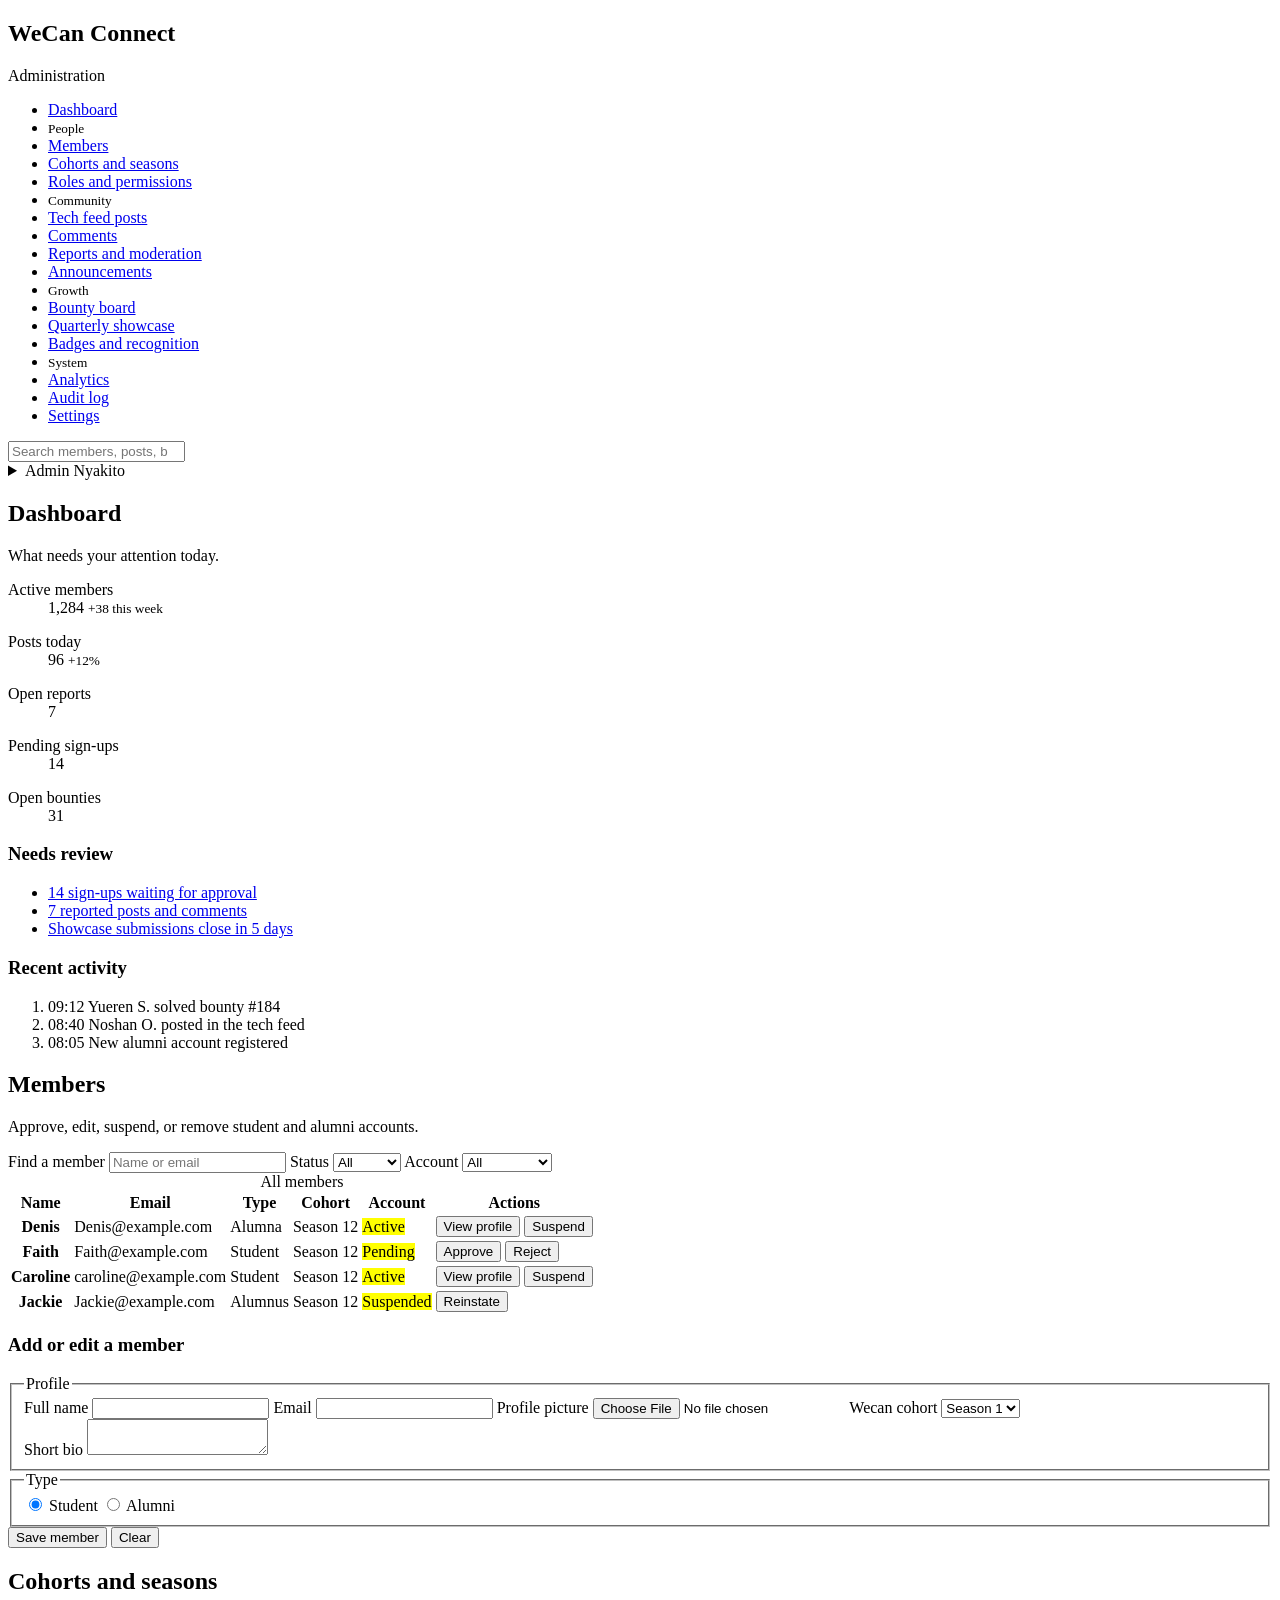
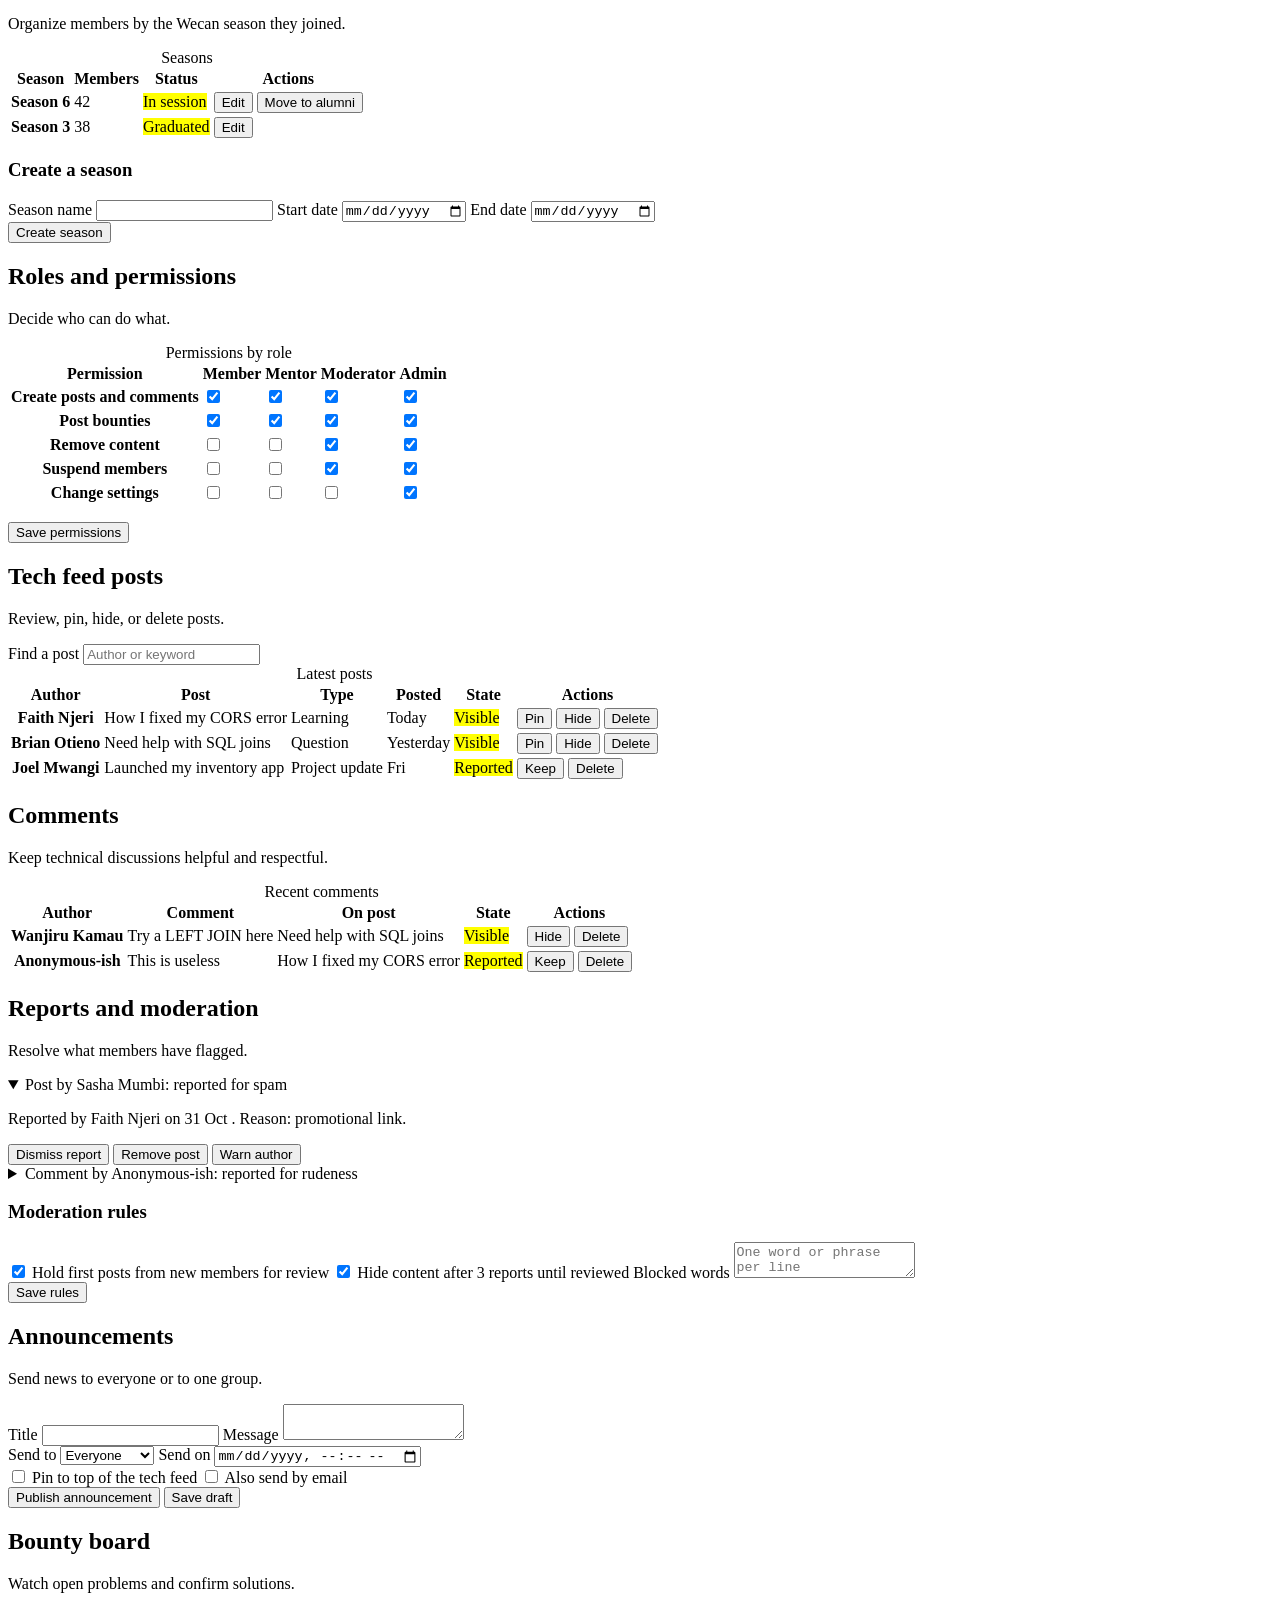
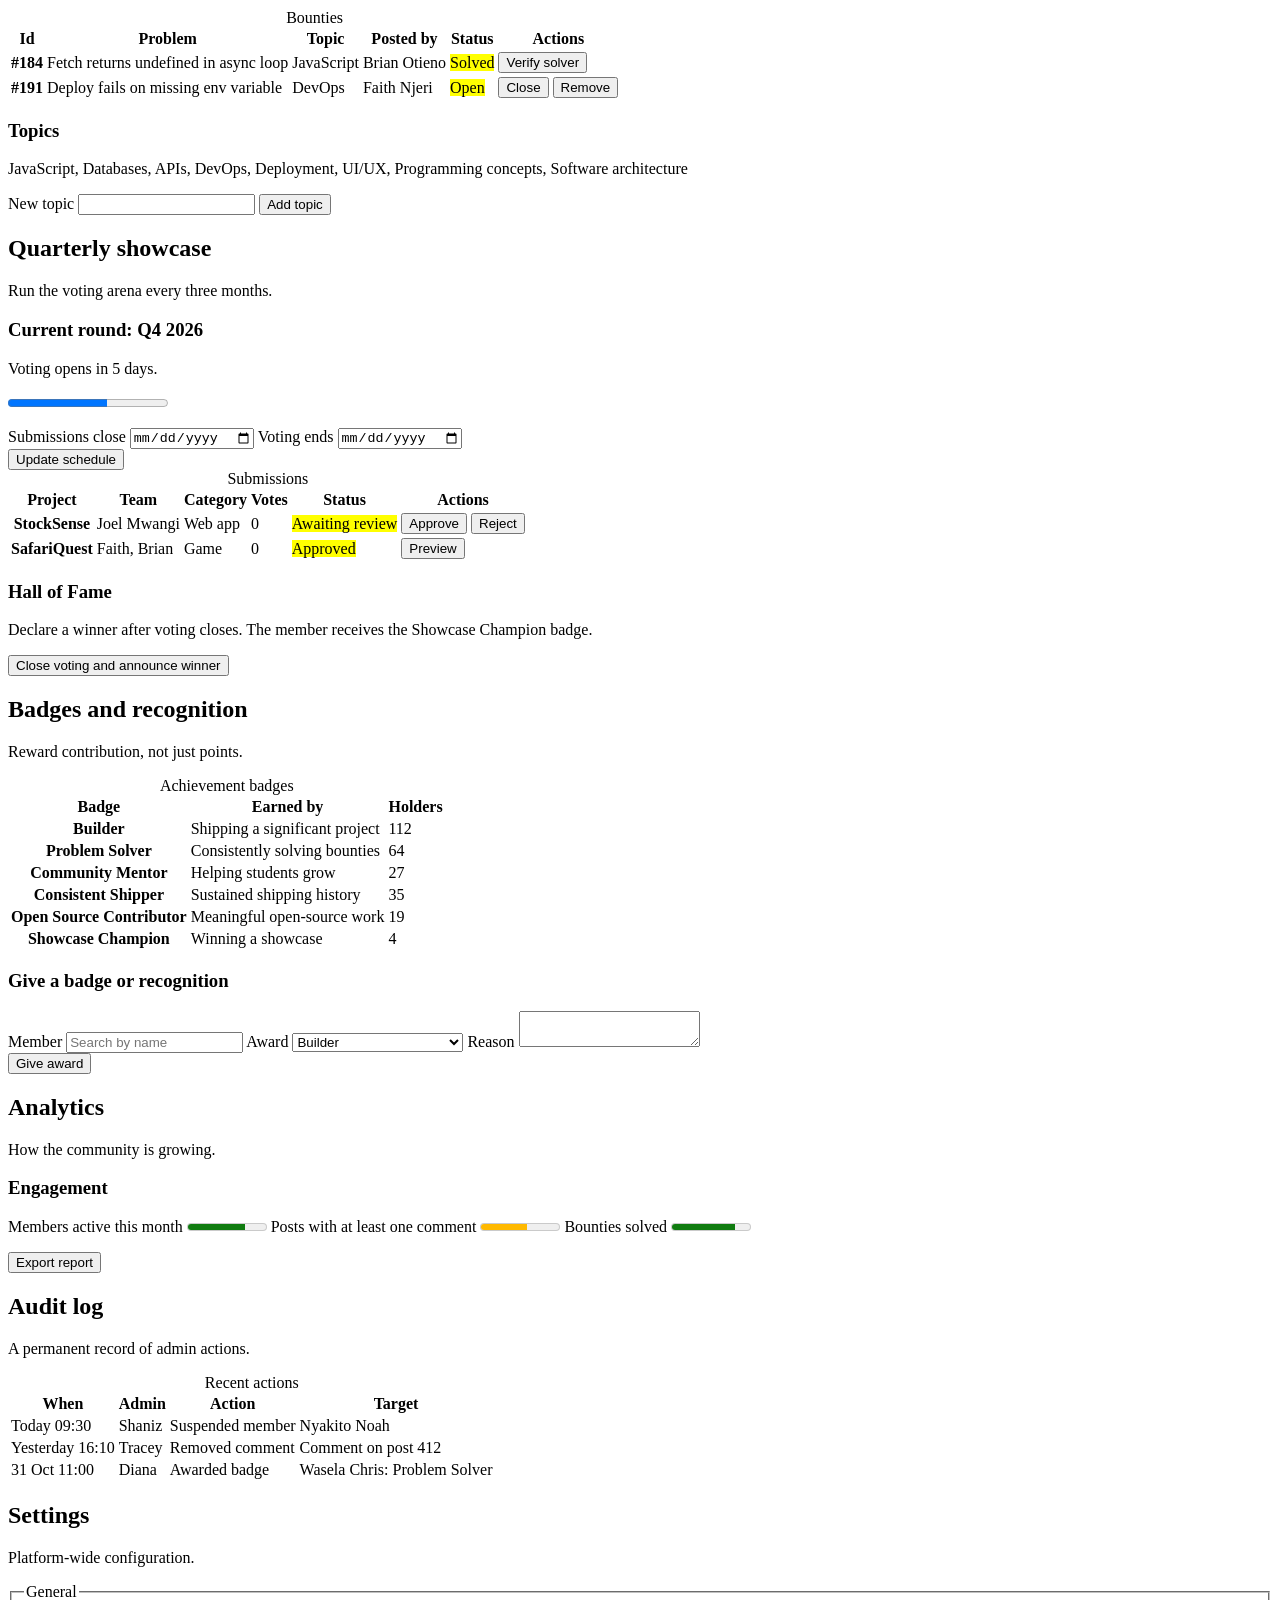
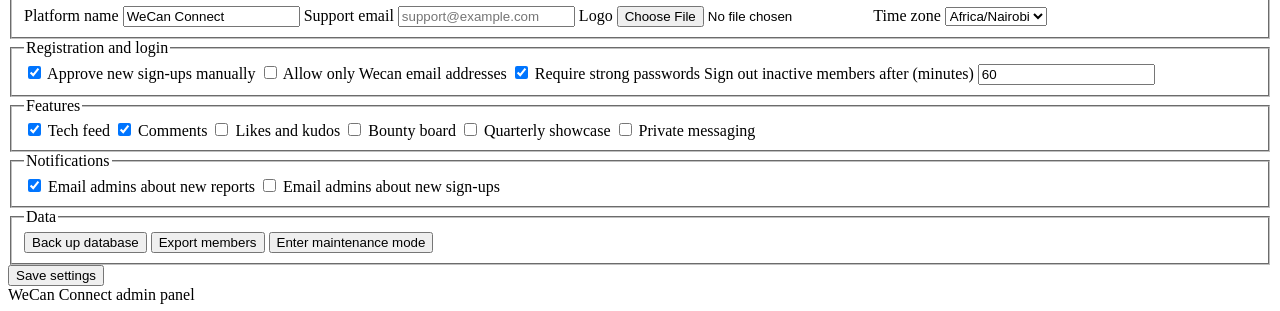
==== admin.html @ c7e714c2 "Add: Code for Admin dashboard in WeCan Connect Project" ====
<!DOCTYPE html>
<html lang="en">
    <head>
        <meta charset="utf-8">
        <meta name="viewport" content="width=device-width, initial-scale=1">
        <title>WeCan Connect – Admin Panel</title>
    </head>
    <body>
        <aside>
            <h1>WeCan Connect</h1>
            <p>Administration</p>
            <nav aria-label="Admin sections">
                <ul>
                    <li>
                        <a href="#dashboard">Dashboard</a>
                    </li>
                    <li>
                        <small>People</small>
                    </li>
                    <li>
                        <a href="#users">Members</a>
                    </li>
                    <li>
                        <a href="#cohorts">Cohorts and seasons</a>
                    </li>
                    <li>
                        <a href="#roles">Roles and permissions</a>
                    </li>
                    <li>
                        <small>Community</small>
                    </li>
                    <li>
                        <a href="#posts">Tech feed posts</a>
                    </li>
                    <li>
                        <a href="#comments">Comments</a>
                    </li>
                    <li>
                        <a href="#reports">Reports and moderation</a>
                    </li>
                    <li>
                        <a href="#announcements">Announcements</a>
                    </li>
                    <li>
                        <small>Growth</small>
                    </li>
                    <li>
                        <a href="#bounties">Bounty board</a>
                    </li>
                    <li>
                        <a href="#showcase">Quarterly showcase</a>
                    </li>
                    <li>
                        <a href="#recognition">Badges and recognition</a>
                    </li>
                    <li>
                        <small>System</small>
                    </li>
                    <li>
                        <a href="#analytics">Analytics</a>
                    </li>
                    <li>
                        <a href="#audit">Audit log</a>
                    </li>
                    <li>
                        <a href="#settings">Settings</a>
                    </li>
                </ul>
            </nav>
        </aside>
        <div class="workspace">
            <header>
                <form role="search" aria-label="Search the admin panel">
                    <label for="global-search" hidden="">Search</label>
                    <input id="global-search" type="search" placeholder="Search members, posts, bounties" data-filter="main">
                </form>
                <details>
                    <summary>Admin Nyakito</summary>
                    <menu style="margin:.5rem 0 0;padding:0;list-style:none">
                        <li>
                            <button type="button">My account</button>
                        </li>
                        <li>
                            <button type="button" class="danger">Log out</button>
                        </li>
                    </menu>
                </details>
            </header>
            <main>
                <!-- DASHBOARD -->
                <section id="dashboard" aria-labelledby="h-dashboard">
                    <header>
                        <h2 id="h-dashboard">Dashboard</h2>
                        <p>What needs your attention today.</p>
                    </header>
                    <div class="grid">
                        <article class="panel">
                            <dl class="stat">
                                <dt>Active members</dt>
                                <dd>
                                    1,284
                                    <small>+38 this week</small>
                                </dd>
                            </dl>
                        </article>
                        <article class="panel">
                            <dl class="stat">
                                <dt>Posts today</dt>
                                <dd>
                                    96
                                    <small>+12%</small>
                                </dd>
                            </dl>
                        </article>
                        <article class="panel">
                            <dl class="stat">
                                <dt>Open reports</dt>
                                <dd>7</dd>
                            </dl>
                        </article>
                        <article class="panel">
                            <dl class="stat">
                                <dt>Pending sign-ups</dt>
                                <dd>14</dd>
                            </dl>
                        </article>
                        <article class="panel">
                            <dl class="stat">
                                <dt>Open bounties</dt>
                                <dd>31</dd>
                            </dl>
                        </article>
                    </div>
                    <div class="split">
                        <article class="panel">
                            <h3>Needs review</h3>
                            <ul>
                                <li>
                                    <a href="#users">14 sign-ups waiting for approval</a>
                                </li>
                                <li>
                                    <a href="#reports">7 reported posts and comments</a>
                                </li>
                                <li>
                                    <a href="#showcase">Showcase submissions close in 5 days</a>
                                </li>
                            </ul>
                        </article>
                        <article class="panel">
                            <h3>Recent activity</h3>
                            <ol class="timeline">
                                <li>
                                    <time datetime="2026-11-02T09:12">09:12</time>
                                    Yueren S. solved bounty #184
                                </li>
                                <li>
                                    <time datetime="2026-11-02T08:40">08:40</time>
                                    Noshan O. posted in the tech feed
                                </li>
                                <li>
                                    <time datetime="2026-11-02T08:05">08:05</time>
                                    New alumni account registered
                                </li>
                            </ol>
                        </article>
                    </div>
                </section>
                <!-- MEMBERS -->
                <section id="users" aria-labelledby="h-users">
                    <header>
                        <h2 id="h-users">Members</h2>
                        <p>Approve, edit, suspend, or remove student and alumni accounts.</p>
                    </header>
                    <article class="panel">
                        <form class="stack" style="grid-template-columns:2fr 1fr 1fr;align-items:end" aria-label="Filter members">
                            <label>
                                Find a member
                                <input type="search" placeholder="Name or email" data-filter="#members-table">
                            </label>
                            <label>
                                Status
                                <select>
                                    <option>All</option>
                                    <option>Student</option>
                                    <option>Alumni</option>
                                </select>
                            </label>
                            <label>
                                Account
                                <select>
                                    <option>All</option>
                                    <option>Active</option>
                                    <option>Pending</option>
                                    <option>Suspended</option>
                                </select>
                            </label>
                        </form>
                    </article>
                    <article class="panel scroll">
                        <table id="members-table">
                            <caption>All members</caption>
                            <thead>
                                <tr>
                                    <th scope="col">Name</th>
                                    <th scope="col">Email</th>
                                    <th scope="col">Type</th>
                                    <th scope="col">Cohort</th>
                                    <th scope="col">Account</th>
                                    <th scope="col">Actions</th>
                                </tr>
                            </thead>
                            <tbody>
                                <tr>
                                    <th scope="row">Denis</th>
                                    <td>Denis@example.com</td>
                                    <td>Alumna</td>
                                    <td>Season 12</td>
                                    <td>
                                        <mark class="ok">Active</mark>
                                    </td>
                                    <td>
                                        <button>View profile</button>
                                        <button class="danger" data-act="Suspended">Suspend</button>
                                    </td>
                                </tr>
                                <tr>
                                    <th scope="row">Faith</th>
                                    <td>Faith@example.com</td>
                                    <td>Student</td>
                                    <td>Season 12</td>
                                    <td>
                                        <mark class="warn">Pending</mark>
                                    </td>
                                    <td>
                                        <button class="primary" data-act="Active">Approve</button>
                                        <button class="danger" data-act="Rejected">Reject</button>
                                    </td>
                                </tr>
                                <tr>
                                    <th scope="row">Caroline</th>
                                    <td>caroline@example.com</td>
                                    <td>Student</td>
                                    <td>Season 12</td>
                                    <td>
                                        <mark class="ok">Active</mark>
                                    </td>
                                    <td>
                                        <button>View profile</button>
                                        <button class="danger" data-act="Suspended">Suspend</button>
                                    </td>
                                </tr>
                                <tr>
                                    <th scope="row">Jackie</th>
                                    <td>Jackie@example.com</td>
                                    <td>Alumnus</td>
                                    <td>Season 12</td>
                                    <td>
                                        <mark class="bad">Suspended</mark>
                                    </td>
                                    <td>
                                        <button data-act="Active">Reinstate</button>
                                    </td>
                                </tr>
                            </tbody>
                        </table>
                    </article>
                    <article class="panel">
                        <h3>Add or edit a member</h3>
                        <form class="stack">
                            <fieldset>
                                <legend>Profile</legend>
                                <div class="split">
                                    <label>
                                        Full name
                                        <input required="">
                                    </label>
                                    <label>
                                        Email
                                        <input type="email" required="">
                                    </label>
                                    <label>
                                        Profile picture
                                        <input type="file" accept="image/*">
                                    </label>
                                    <label>
                                        Wecan cohort
                                        <select>
                                            <option>Season 1</option>
                                            <option>Season 2</option>
                                            <option>Season 3</option>
                                            <option>Season 6</option>
                                        </select>
                                    </label>
                                </div>
                                <label>
                                    Short bio
                                    <textarea maxlength="300"></textarea>
                                </label>
                            </fieldset>
                            <fieldset>
                                <legend>Type</legend>
                                <label class="check">
                                    <input type="radio" name="type" checked="">
                                    Student
                                </label>
                                <label class="check">
                                    <input type="radio" name="type">
                                    Alumni
                                </label>
                            </fieldset>
                            <div>
                                <button class="primary" type="submit">Save member</button>
                                <button type="reset">Clear</button>
                            </div>
                        </form>
                    </article>
                </section>
                <!-- COHORTS -->
                <section id="cohorts" aria-labelledby="h-cohorts">
                    <header>
                        <h2 id="h-cohorts">Cohorts and seasons</h2>
                        <p>Organize members by the Wecan season they joined.</p>
                    </header>
                    <article class="panel scroll">
                        <table>
                            <caption>Seasons</caption>
                            <thead>
                                <tr>
                                    <th scope="col">Season</th>
                                    <th scope="col">Members</th>
                                    <th scope="col">Status</th>
                                    <th scope="col">Actions</th>
                                </tr>
                            </thead>
                            <tbody>
                                <tr>
                                    <th scope="row">Season 6</th>
                                    <td>42</td>
                                    <td>
                                        <mark class="ok">In session</mark>
                                    </td>
                                    <td>
                                        <button>Edit</button>
                                        <button>Move to alumni</button>
                                    </td>
                                </tr>
                                <tr>
                                    <th scope="row">Season 3</th>
                                    <td>38</td>
                                    <td>
                                        <mark>Graduated</mark>
                                    </td>
                                    <td>
                                        <button>Edit</button>
                                    </td>
                                </tr>
                            </tbody>
                        </table>
                    </article>
                    <article class="panel">
                        <h3>Create a season</h3>
                        <form class="stack">
                            <div class="split">
                                <label>
                                    Season name
                                    <input>
                                </label>
                                <label>
                                    Start date
                                    <input type="date">
                                </label>
                                <label>
                                    End date
                                    <input type="date">
                                </label>
                            </div>
                            <div>
                                <button class="primary">Create season</button>
                            </div>
                        </form>
                    </article>
                </section>
                <!-- ROLES -->
                <section id="roles" aria-labelledby="h-roles">
                    <header>
                        <h2 id="h-roles">Roles and permissions</h2>
                        <p>Decide who can do what.</p>
                    </header>
                    <article class="panel scroll">
                        <table>
                            <caption>Permissions by role</caption>
                            <thead>
                                <tr>
                                    <th scope="col">Permission</th>
                                    <th scope="col">Member</th>
                                    <th scope="col">Mentor</th>
                                    <th scope="col">Moderator</th>
                                    <th scope="col">Admin</th>
                                </tr>
                            </thead>
                            <tbody>
                                <tr>
                                    <th scope="row">Create posts and comments</th>
                                    <td>
                                        <input type="checkbox" checked="" aria-label="Member can post">
                                    </td>
                                    <td>
                                        <input type="checkbox" checked="" aria-label="Mentor can post">
                                    </td>
                                    <td>
                                        <input type="checkbox" checked="" aria-label="Moderator can post">
                                    </td>
                                    <td>
                                        <input type="checkbox" checked="" aria-label="Admin can post">
                                    </td>
                                </tr>
                                <tr>
                                    <th scope="row">Post bounties</th>
                                    <td>
                                        <input type="checkbox" checked="" aria-label="Member can post bounties">
                                    </td>
                                    <td>
                                        <input type="checkbox" checked="" aria-label="Mentor can post bounties">
                                    </td>
                                    <td>
                                        <input type="checkbox" checked="" aria-label="Moderator can post bounties">
                                    </td>
                                    <td>
                                        <input type="checkbox" checked="" aria-label="Admin can post bounties">
                                    </td>
                                </tr>
                                <tr>
                                    <th scope="row">Remove content</th>
                                    <td>
                                        <input type="checkbox" aria-label="Member can remove content">
                                    </td>
                                    <td>
                                        <input type="checkbox" aria-label="Mentor can remove content">
                                    </td>
                                    <td>
                                        <input type="checkbox" aria-label="Moderator can remove content" checked="">
                                    </td>
                                    <td>
                                        <input type="checkbox" aria-label="Admin can remove content" checked="">
                                    </td>
                                </tr>
                                <tr>
                                    <th scope="row">Suspend members</th>
                                    <td>
                                        <input type="checkbox" aria-label="Member can suspend">
                                    </td>
                                    <td>
                                        <input type="checkbox" aria-label="Mentor can suspend">
                                    </td>
                                    <td>
                                        <input type="checkbox" aria-label="Moderator can suspend" checked="">
                                    </td>
                                    <td>
                                        <input type="checkbox" aria-label="Admin can suspend" checked="">
                                    </td>
                                </tr>
                                <tr>
                                    <th scope="row">Change settings</th>
                                    <td>
                                        <input type="checkbox" aria-label="Member can change settings">
                                    </td>
                                    <td>
                                        <input type="checkbox" aria-label="Mentor can change settings">
                                    </td>
                                    <td>
                                        <input type="checkbox" aria-label="Moderator can change settings">
                                    </td>
                                    <td>
                                        <input type="checkbox" aria-label="Admin can change settings" checked="">
                                    </td>
                                </tr>
                            </tbody>
                        </table>
                        <p>
                            <button class="primary">Save permissions</button>
                        </p>
                    </article>
                </section>
                <!-- POSTS -->
                <section id="posts" aria-labelledby="h-posts">
                    <header>
                        <h2 id="h-posts">Tech feed posts</h2>
                        <p>Review, pin, hide, or delete posts.</p>
                    </header>
                    <article class="panel">
                        <label>
                            Find a post
                            <input type="search" placeholder="Author or keyword" data-filter="#posts-table">
                        </label>
                    </article>
                    <article class="panel scroll">
                        <table id="posts-table">
                            <caption>Latest posts</caption>
                            <thead>
                                <tr>
                                    <th scope="col">Author</th>
                                    <th scope="col">Post</th>
                                    <th scope="col">Type</th>
                                    <th scope="col">Posted</th>
                                    <th scope="col">State</th>
                                    <th scope="col">Actions</th>
                                </tr>
                            </thead>
                            <tbody>
                                <tr>
                                    <th scope="row">Faith Njeri</th>
                                    <td>How I fixed my CORS error</td>
                                    <td>Learning</td>
                                    <td>
                                        <time datetime="2026-11-02">Today</time>
                                    </td>
                                    <td>
                                        <mark class="ok">Visible</mark>
                                    </td>
                                    <td>
                                        <button data-act="Pinned">Pin</button>
                                        <button data-act="Hidden">Hide</button>
                                        <button class="danger" data-act="Deleted">Delete</button>
                                    </td>
                                </tr>
                                <tr>
                                    <th scope="row">Brian Otieno</th>
                                    <td>Need help with SQL joins</td>
                                    <td>Question</td>
                                    <td>
                                        <time datetime="2026-11-01">Yesterday</time>
                                    </td>
                                    <td>
                                        <mark class="ok">Visible</mark>
                                    </td>
                                    <td>
                                        <button data-act="Pinned">Pin</button>
                                        <button data-act="Hidden">Hide</button>
                                        <button class="danger" data-act="Deleted">Delete</button>
                                    </td>
                                </tr>
                                <tr>
                                    <th scope="row">Joel Mwangi</th>
                                    <td>Launched my inventory app</td>
                                    <td>Project update</td>
                                    <td>
                                        <time datetime="2026-10-30">Fri</time>
                                    </td>
                                    <td>
                                        <mark class="warn">Reported</mark>
                                    </td>
                                    <td>
                                        <button data-act="Visible">Keep</button>
                                        <button class="danger" data-act="Deleted">Delete</button>
                                    </td>
                                </tr>
                            </tbody>
                        </table>
                    </article>
                </section>
                <!-- COMMENTS -->
                <section id="comments" aria-labelledby="h-comments">
                    <header>
                        <h2 id="h-comments">Comments</h2>
                        <p>Keep technical discussions helpful and respectful.</p>
                    </header>
                    <article class="panel scroll">
                        <table>
                            <caption>Recent comments</caption>
                            <thead>
                                <tr>
                                    <th scope="col">Author</th>
                                    <th scope="col">Comment</th>
                                    <th scope="col">On post</th>
                                    <th scope="col">State</th>
                                    <th scope="col">Actions</th>
                                </tr>
                            </thead>
                            <tbody>
                                <tr>
                                    <th scope="row">Wanjiru Kamau</th>
                                    <td>Try a LEFT JOIN here</td>
                                    <td>Need help with SQL joins</td>
                                    <td>
                                        <mark class="ok">Visible</mark>
                                    </td>
                                    <td>
                                        <button data-act="Hidden">Hide</button>
                                        <button class="danger" data-act="Deleted">Delete</button>
                                    </td>
                                </tr>
                                <tr>
                                    <th scope="row">Anonymous-ish</th>
                                    <td>This is useless</td>
                                    <td>How I fixed my CORS error</td>
                                    <td>
                                        <mark class="warn">Reported</mark>
                                    </td>
                                    <td>
                                        <button data-act="Visible">Keep</button>
                                        <button class="danger" data-act="Deleted">Delete</button>
                                    </td>
                                </tr>
                            </tbody>
                        </table>
                    </article>
                </section>
                <!-- REPORTS -->
                <section id="reports" aria-labelledby="h-reports">
                    <header>
                        <h2 id="h-reports">Reports and moderation</h2>
                        <p>Resolve what members have flagged.</p>
                    </header>
                    <article class="panel">
                        <details open="">
                            <summary>Post by Sasha Mumbi: reported for spam</summary>
                            <p>
                                Reported by Faith Njeri on
                                <time datetime="2026-10-31">31 Oct</time>
                                . Reason: promotional link.
                            </p>
                            <button data-act="Dismissed">Dismiss report</button>
                            <button class="danger">Remove post</button>
                            <button class="danger">Warn author</button>
                        </details>
                        <details>
                            <summary>Comment by Anonymous-ish: reported for rudeness</summary>
                            <p>
                                Reported by Wanjiru Kamau on
                                <time datetime="2026-11-01">1 Nov</time>
                                .
                            </p>
                            <button>Dismiss report</button>
                            <button class="danger">Remove comment</button>
                            <button class="danger">Suspend author</button>
                        </details>
                    </article>
                    <article class="panel">
                        <h3>Moderation rules</h3>
                        <form class="stack">
                            <label class="check">
                                <input type="checkbox" checked="">
                                Hold first posts from new members for review
                            </label>
                            <label class="check">
                                <input type="checkbox" checked="">
                                Hide content after 3 reports until reviewed
                            </label>
                            <label>
                                Blocked words
                                <textarea placeholder="One word or phrase per line"></textarea>
                            </label>
                            <div>
                                <button class="primary">Save rules</button>
                            </div>
                        </form>
                    </article>
                </section>
                <!-- ANNOUNCEMENTS -->
                <section id="announcements" aria-labelledby="h-ann">
                    <header>
                        <h2 id="h-ann">Announcements</h2>
                        <p>Send news to everyone or to one group.</p>
                    </header>
                    <article class="panel">
                        <form class="stack">
                            <label>
                                Title
                                <input required="">
                            </label>
                            <label>
                                Message
                                <textarea required=""></textarea>
                            </label>
                            <div class="split">
                                <label>
                                    Send to
                                    <select>
                                        <option>Everyone</option>
                                        <option>Students</option>
                                        <option>Alumni</option>
                                        <option>One season</option>
                                    </select>
                                </label>
                                <label>
                                    Send on
                                    <input type="datetime-local">
                                </label>
                            </div>
                            <label class="check">
                                <input type="checkbox">
                                Pin to top of the tech feed
                            </label>
                            <label class="check">
                                <input type="checkbox">
                                Also send by email
                            </label>
                            <div>
                                <button class="primary">Publish announcement</button>
                                <button type="button">Save draft</button>
                            </div>
                        </form>
                    </article>
                </section>
                <!-- BOUNTIES -->
                <section id="bounties" aria-labelledby="h-bounties">
                    <header>
                        <h2 id="h-bounties">Bounty board</h2>
                        <p>Watch open problems and confirm solutions.</p>
                    </header>
                    <article class="panel scroll">
                        <table>
                            <caption>Bounties</caption>
                            <thead>
                                <tr>
                                    <th scope="col">Id</th>
                                    <th scope="col">Problem</th>
                                    <th scope="col">Topic</th>
                                    <th scope="col">Posted by</th>
                                    <th scope="col">Status</th>
                                    <th scope="col">Actions</th>
                                </tr>
                            </thead>
                            <tbody>
                                <tr>
                                    <th scope="row">#184</th>
                                    <td>Fetch returns undefined in async loop</td>
                                    <td>JavaScript</td>
                                    <td>Brian Otieno</td>
                                    <td>
                                        <mark class="ok">Solved</mark>
                                    </td>
                                    <td>
                                        <button>Verify solver</button>
                                    </td>
                                </tr>
                                <tr>
                                    <th scope="row">#191</th>
                                    <td>Deploy fails on missing env variable</td>
                                    <td>DevOps</td>
                                    <td>Faith Njeri</td>
                                    <td>
                                        <mark class="warn">Open</mark>
                                    </td>
                                    <td>
                                        <button data-act="Closed">Close</button>
                                        <button class="danger" data-act="Deleted">Remove</button>
                                    </td>
                                </tr>
                            </tbody>
                        </table>
                    </article>
                    <article class="panel">
                        <h3>Topics</h3>
                        <p>JavaScript, Databases, APIs, DevOps, Deployment, UI/UX, Programming concepts, Software architecture</p>
                        <form class="stack" style="grid-template-columns:1fr auto;align-items:end">
                            <label>
                                New topic
                                <input>
                            </label>
                            <button class="primary">Add topic</button>
                        </form>
                    </article>
                </section>
                <!-- SHOWCASE -->
                <section id="showcase" aria-labelledby="h-showcase">
                    <header>
                        <h2 id="h-showcase">Quarterly showcase</h2>
                        <p>Run the voting arena every three months.</p>
                    </header>
                    <article class="panel">
                        <h3>Current round: Q4 2026</h3>
                        <p>Voting opens in 5 days.</p>
                        <progress max="100" value="62" aria-label="Submission window used">62%</progress>
                        <form class="stack" style="margin-top:1rem">
                            <div class="split">
                                <label>
                                    Submissions close
                                    <input type="date">
                                </label>
                                <label>
                                    Voting ends
                                    <input type="date">
                                </label>
                            </div>
                            <div>
                                <button class="primary">Update schedule</button>
                            </div>
                        </form>
                    </article>
                    <article class="panel scroll">
                        <table>
                            <caption>Submissions</caption>
                            <thead>
                                <tr>
                                    <th scope="col">Project</th>
                                    <th scope="col">Team</th>
                                    <th scope="col">Category</th>
                                    <th scope="col">Votes</th>
                                    <th scope="col">Status</th>
                                    <th scope="col">Actions</th>
                                </tr>
                            </thead>
                            <tbody>
                                <tr>
                                    <th scope="row">StockSense</th>
                                    <td>Joel Mwangi</td>
                                    <td>Web app</td>
                                    <td>0</td>
                                    <td>
                                        <mark class="warn">Awaiting review</mark>
                                    </td>
                                    <td>
                                        <button class="primary" data-act="Approved">Approve</button>
                                        <button data-act="Rejected">Reject</button>
                                    </td>
                                </tr>
                                <tr>
                                    <th scope="row">SafariQuest</th>
                                    <td>Faith, Brian</td>
                                    <td>Game</td>
                                    <td>0</td>
                                    <td>
                                        <mark class="ok">Approved</mark>
                                    </td>
                                    <td>
                                        <button>Preview</button>
                                    </td>
                                </tr>
                            </tbody>
                        </table>
                    </article>
                    <article class="panel">
                        <h3>Hall of Fame</h3>
                        <p>Declare a winner after voting closes. The member receives the Showcase Champion badge.</p>
                        <button class="primary">Close voting and announce winner</button>
                    </article>
                </section>
                <!-- RECOGNITION -->
                <section id="recognition" aria-labelledby="h-rec">
                    <header>
                        <h2 id="h-rec">Badges and recognition</h2>
                        <p>Reward contribution, not just points.</p>
                    </header>
                    <div class="split">
                        <article class="panel scroll">
                            <table>
                                <caption>Achievement badges</caption>
                                <thead>
                                    <tr>
                                        <th scope="col">Badge</th>
                                        <th scope="col">Earned by</th>
                                        <th scope="col">Holders</th>
                                    </tr>
                                </thead>
                                <tbody>
                                    <tr>
                                        <th scope="row">Builder</th>
                                        <td>Shipping a significant project</td>
                                        <td>112</td>
                                    </tr>
                                    <tr>
                                        <th scope="row">Problem Solver</th>
                                        <td>Consistently solving bounties</td>
                                        <td>64</td>
                                    </tr>
                                    <tr>
                                        <th scope="row">Community Mentor</th>
                                        <td>Helping students grow</td>
                                        <td>27</td>
                                    </tr>
                                    <tr>
                                        <th scope="row">Consistent Shipper</th>
                                        <td>Sustained shipping history</td>
                                        <td>35</td>
                                    </tr>
                                    <tr>
                                        <th scope="row">Open Source Contributor</th>
                                        <td>Meaningful open-source work</td>
                                        <td>19</td>
                                    </tr>
                                    <tr>
                                        <th scope="row">Showcase Champion</th>
                                        <td>Winning a showcase</td>
                                        <td>4</td>
                                    </tr>
                                </tbody>
                            </table>
                        </article>
                        <article class="panel">
                            <h3>Give a badge or recognition</h3>
                            <form class="stack">
                                <label>
                                    Member
                                    <input placeholder="Search by name">
                                </label>
                                <label>
                                    Award
                                    <select>
                                        <option>Builder</option>
                                        <option>Problem Solver</option>
                                        <option>Community Mentor</option>
                                        <option>Consistent Shipper</option>
                                        <option>Open Source Contributor</option>
                                        <option>Showcase Champion</option>
                                        <option>Community Helper</option>
                                        <option>Innovator</option>
                                        <option>Rising Builder</option>
                                        <option>Hall of Fame</option>
                                    </select>
                                </label>
                                <label>
                                    Reason
                                    <textarea></textarea>
                                </label>
                                <div>
                                    <button class="primary">Give award</button>
                                </div>
                            </form>
                        </article>
                    </div>
                </section>
                <!-- ANALYTICS -->
                <section id="analytics" aria-labelledby="h-analytics">
                    <header>
                        <h2 id="h-analytics">Analytics</h2>
                        <p>How the community is growing.</p>
                    </header>
                    <div class="split">
                        <article class="panel">
                            <h3>Engagement</h3>
                            <label>
                                Members active this month
                                <meter min="0" max="100" value="74" low="40" high="70" optimum="90">74%</meter>
                            </label>
                            <label>
                                Posts with at least one comment
                                <meter min="0" max="100" value="58" low="40" high="70" optimum="90">58%</meter>
                            </label>
                            <label>
                                Bounties solved
                                <meter min="0" max="100" value="81" low="40" high="70" optimum="90">81%</meter>
                            </label>
                        </article>
                    </div>
                    <p>
                        <button>Export report</button>
                    </p>
                </section>
                <!-- AUDIT -->
                <section id="audit" aria-labelledby="h-audit">
                    <header>
                        <h2 id="h-audit">Audit log</h2>
                        <p>A permanent record of admin actions.</p>
                    </header>
                    <article class="panel scroll">
                        <table>
                            <caption>Recent actions</caption>
                            <thead>
                                <tr>
                                    <th scope="col">When</th>
                                    <th scope="col">Admin</th>
                                    <th scope="col">Action</th>
                                    <th scope="col">Target</th>
                                </tr>
                            </thead>
                            <tbody>
                                <tr>
                                    <td>
                                        <time datetime="2026-11-02T09:30">Today 09:30</time>
                                    </td>
                                    <td>Shaniz</td>
                                    <td>Suspended member</td>
                                    <td>Nyakito Noah</td>
                                </tr>
                                <tr>
                                    <td>
                                        <time datetime="2026-11-01T16:10">Yesterday 16:10</time>
                                    </td>
                                    <td>Tracey</td>
                                    <td>Removed comment</td>
                                    <td>Comment on post 412</td>
                                </tr>
                                <tr>
                                    <td>
                                        <time datetime="2026-10-31T11:00">31 Oct 11:00</time>
                                    </td>
                                    <td>Diana</td>
                                    <td>Awarded badge</td>
                                    <td>Wasela Chris: Problem Solver</td>
                                </tr>
                            </tbody>
                        </table>
                    </article>
                </section>
                <!-- SETTINGS -->
                <section id="settings" aria-labelledby="h-settings">
                    <header>
                        <h2 id="h-settings">Settings</h2>
                        <p>Platform-wide configuration.</p>
                    </header>
                    <form class="stack">
                        <fieldset>
                            <legend>General</legend>
                            <div class="split">
                                <label>
                                    Platform name
                                    <input value="WeCan Connect">
                                </label>
                                <label>
                                    Support email
                                    <input type="email" placeholder="support@example.com">
                                </label>
                                <label>
                                    Logo
                                    <input type="file" accept="image/*">
                                </label>
                                <label>
                                    Time zone
                                    <select>
                                        <option>Africa/Nairobi</option>
                                        <option>UTC</option>
                                    </select>
                                </label>
                            </div>
                        </fieldset>
                        <fieldset>
                            <legend>Registration and login</legend>
                            <label class="check">
                                <input type="checkbox" checked="">
                                Approve new sign-ups manually
                            </label>
                            <label class="check">
                                <input type="checkbox">
                                Allow only Wecan email addresses
                            </label>
                            <label class="check">
                                <input type="checkbox" checked="">
                                Require strong passwords
                            </label>
                            <label>
                                Sign out inactive members after (minutes)
                                <input type="number" value="60" min="5">
                            </label>
                        </fieldset>
                        <fieldset>
                            <legend>Features</legend>
                            <label class="check">
                                <input type="checkbox" checked="">
                                Tech feed
                            </label>
                            <label class="check">
                                <input type="checkbox" checked="">
                                Comments
                            </label>
                            <label class="check">
                                <input type="checkbox">
                                Likes and kudos
                            </label>
                            <label class="check">
                                <input type="checkbox">
                                Bounty board
                            </label>
                            <label class="check">
                                <input type="checkbox">
                                Quarterly showcase
                            </label>
                            <label class="check">
                                <input type="checkbox">
                                Private messaging
                            </label>
                        </fieldset>
                        <fieldset>
                            <legend>Notifications</legend>
                            <label class="check">
                                <input type="checkbox" checked="">
                                Email admins about new reports
                            </label>
                            <label class="check">
                                <input type="checkbox">
                                Email admins about new sign-ups
                            </label>
                        </fieldset>
                        <fieldset>
                            <legend>Data</legend>
                            <button type="button">Back up database</button>
                            <button type="button">Export members</button>
                            <button type="button" class="danger">Enter maintenance mode</button>
                        </fieldset>
                        <div>
                            <button class="primary" type="submit">Save settings</button>
                        </div>
                    </form>
                </section>
            </main>
        </div>
        <footer>WeCan Connect admin panel</footer>
    </body>
</html>
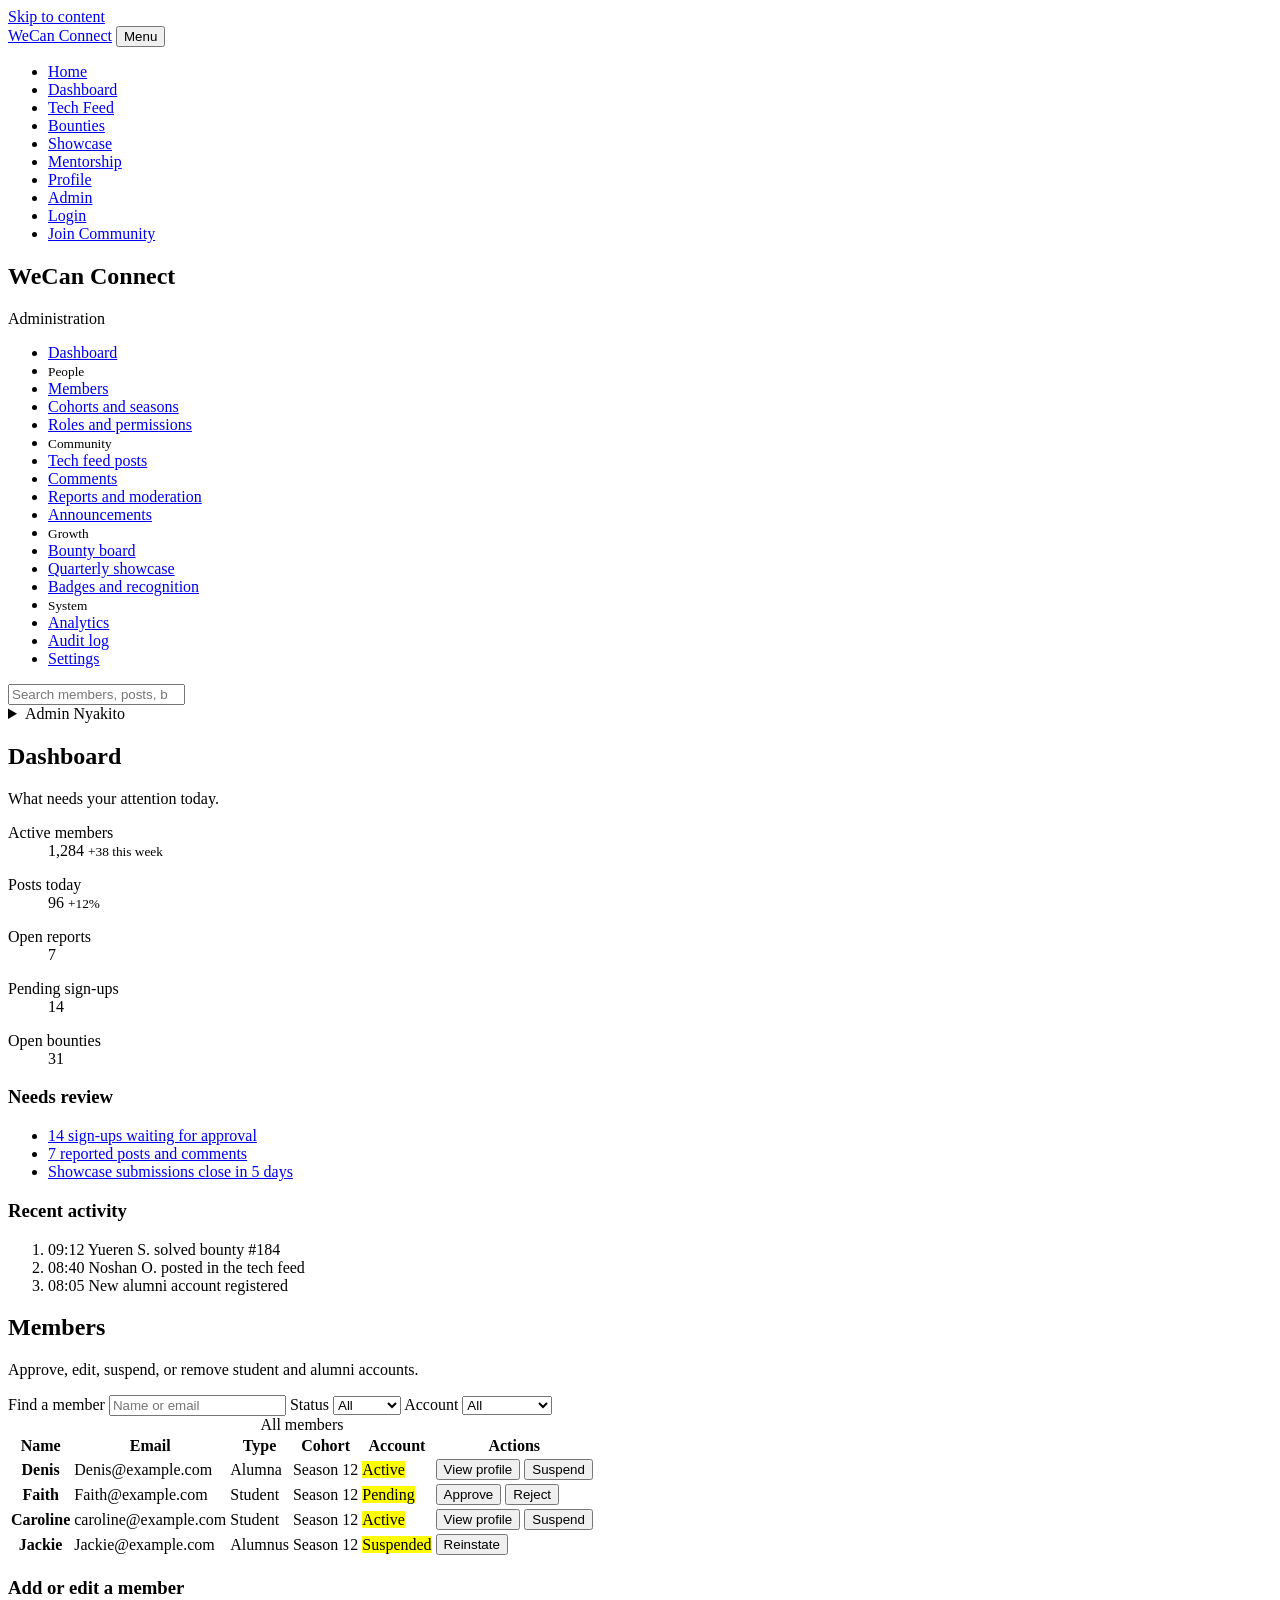
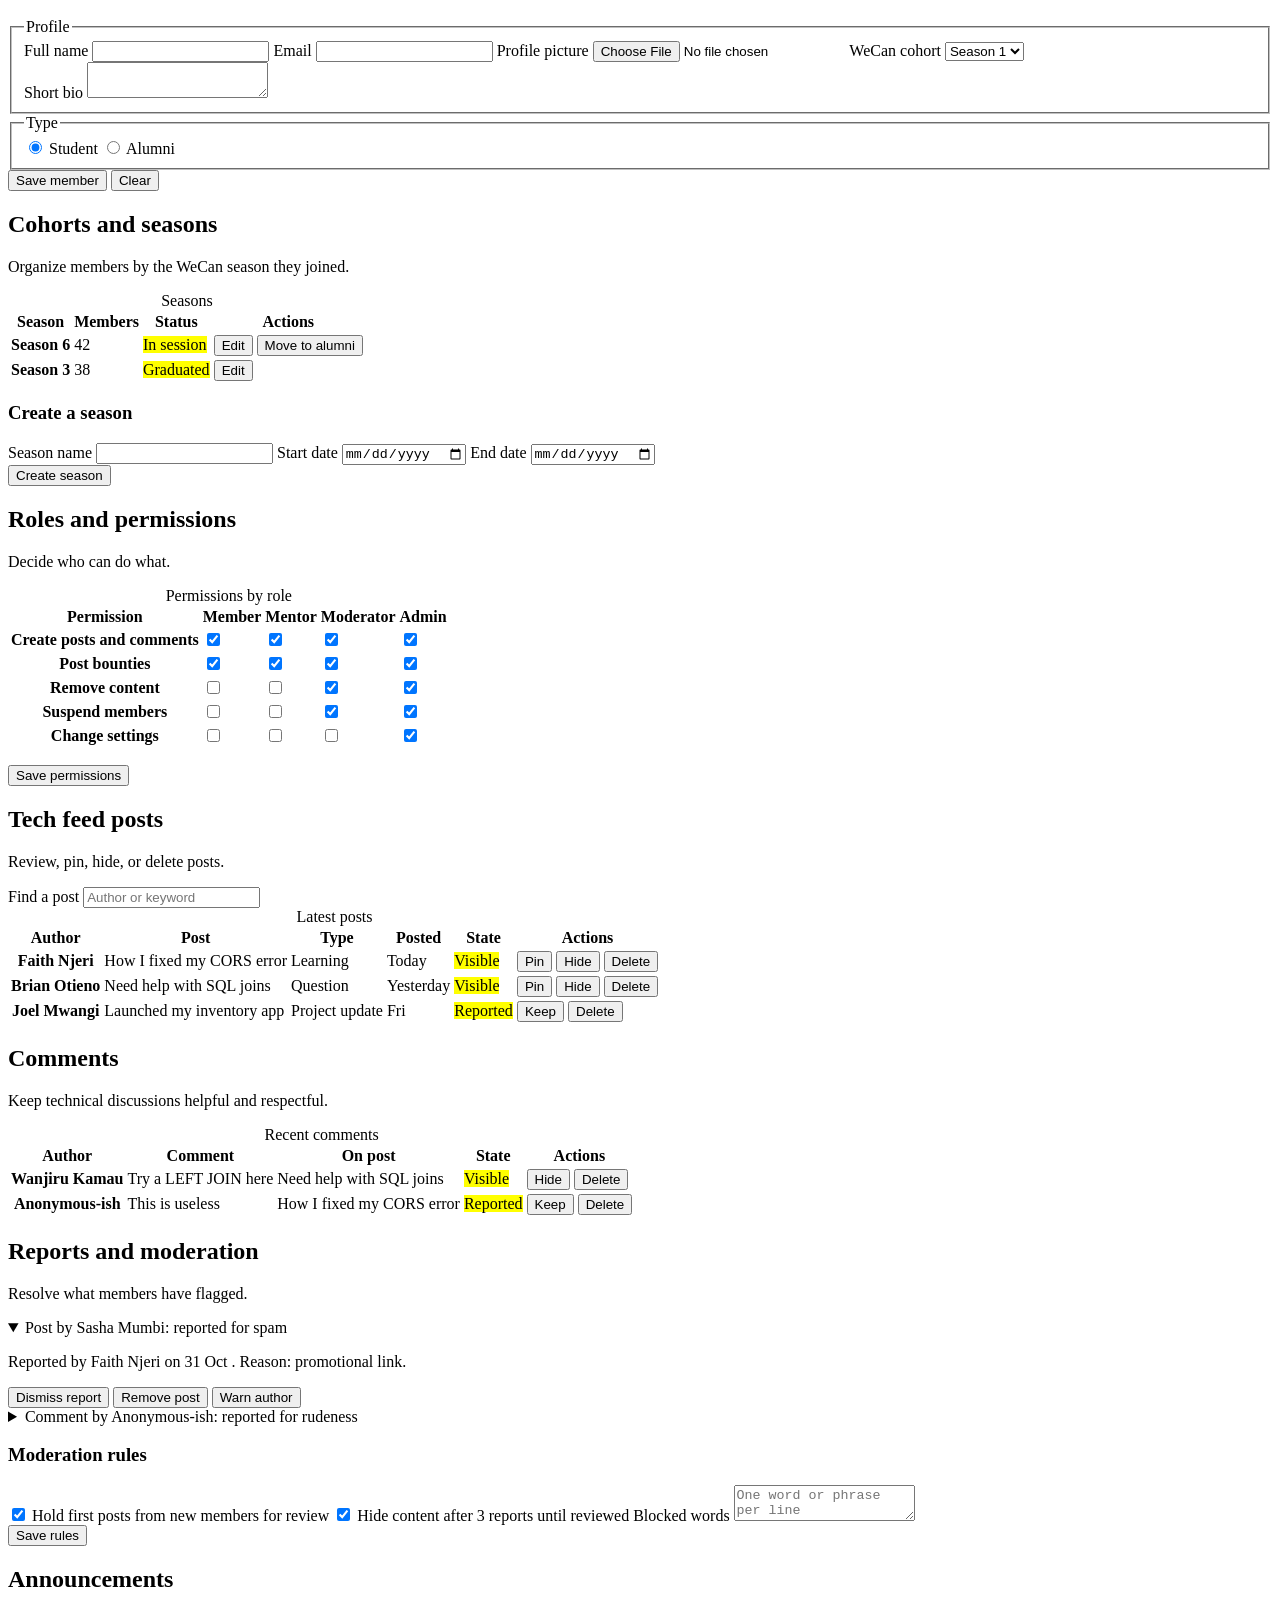
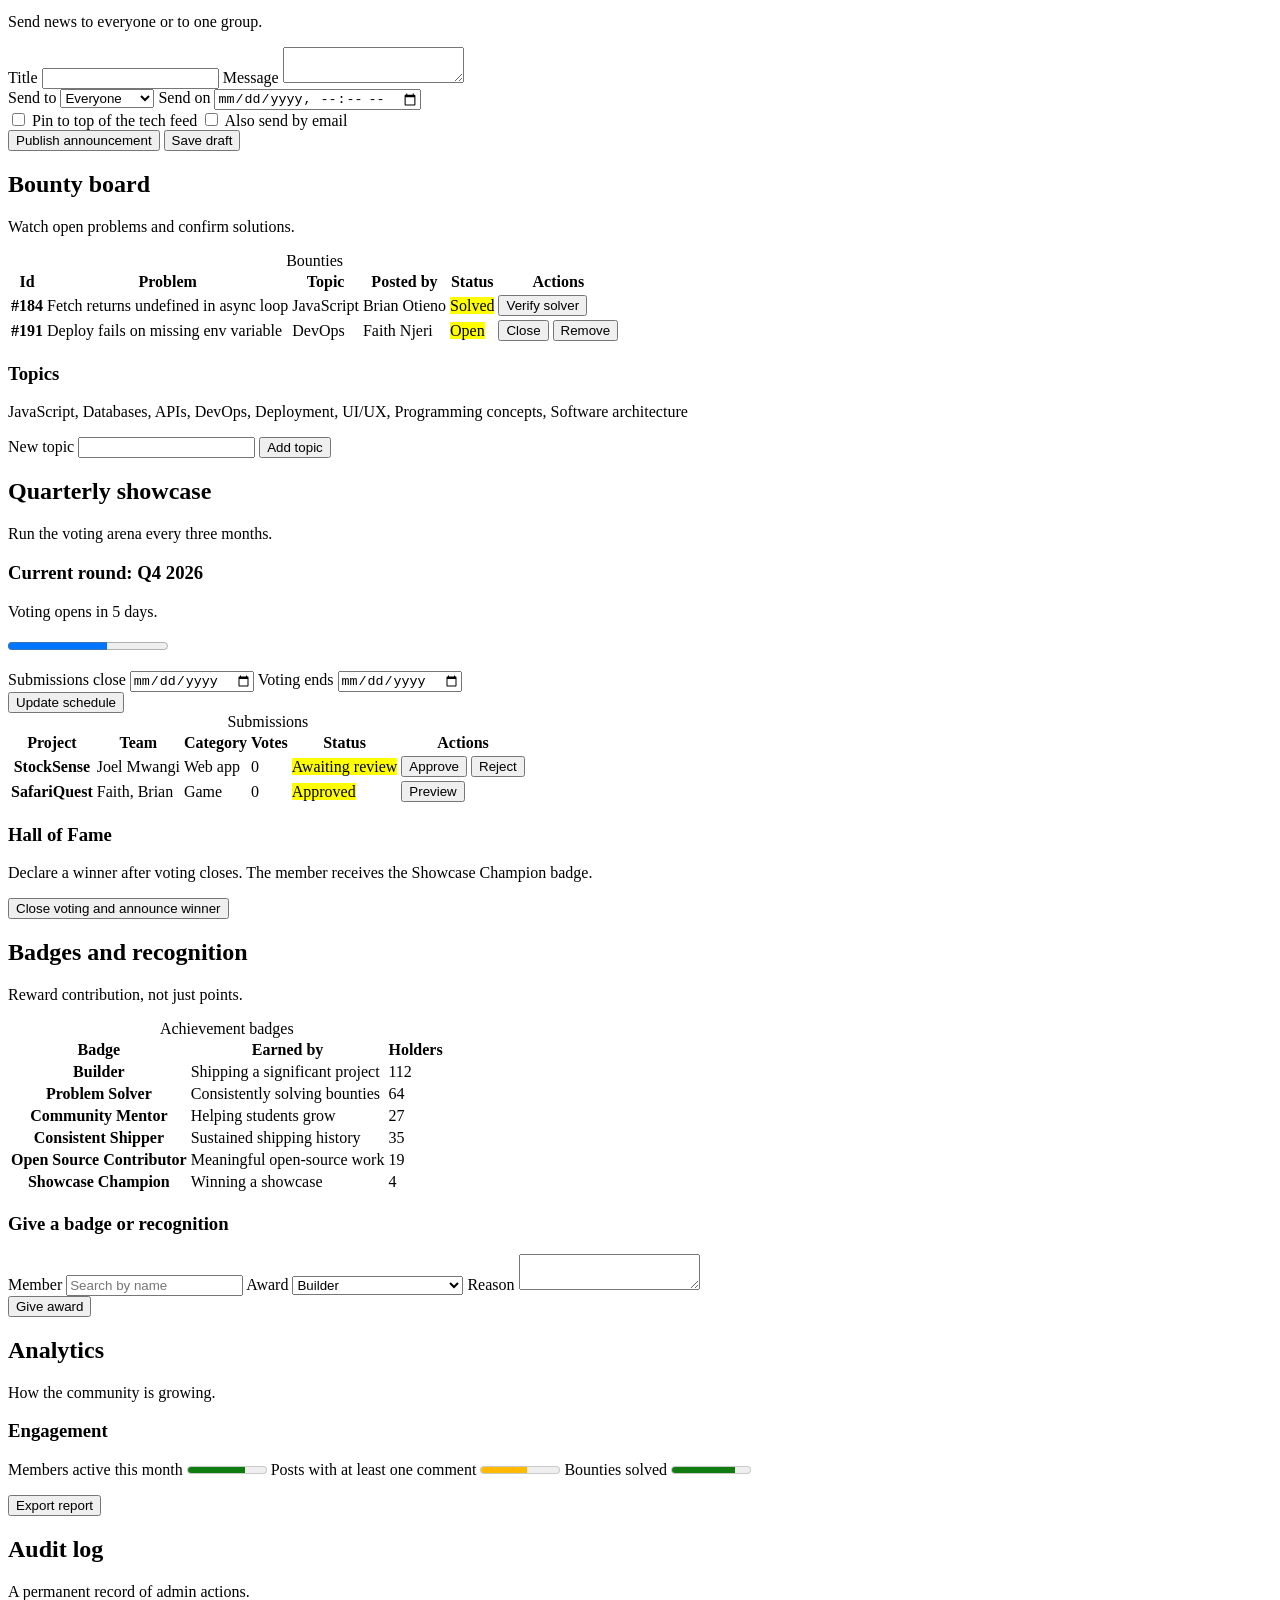
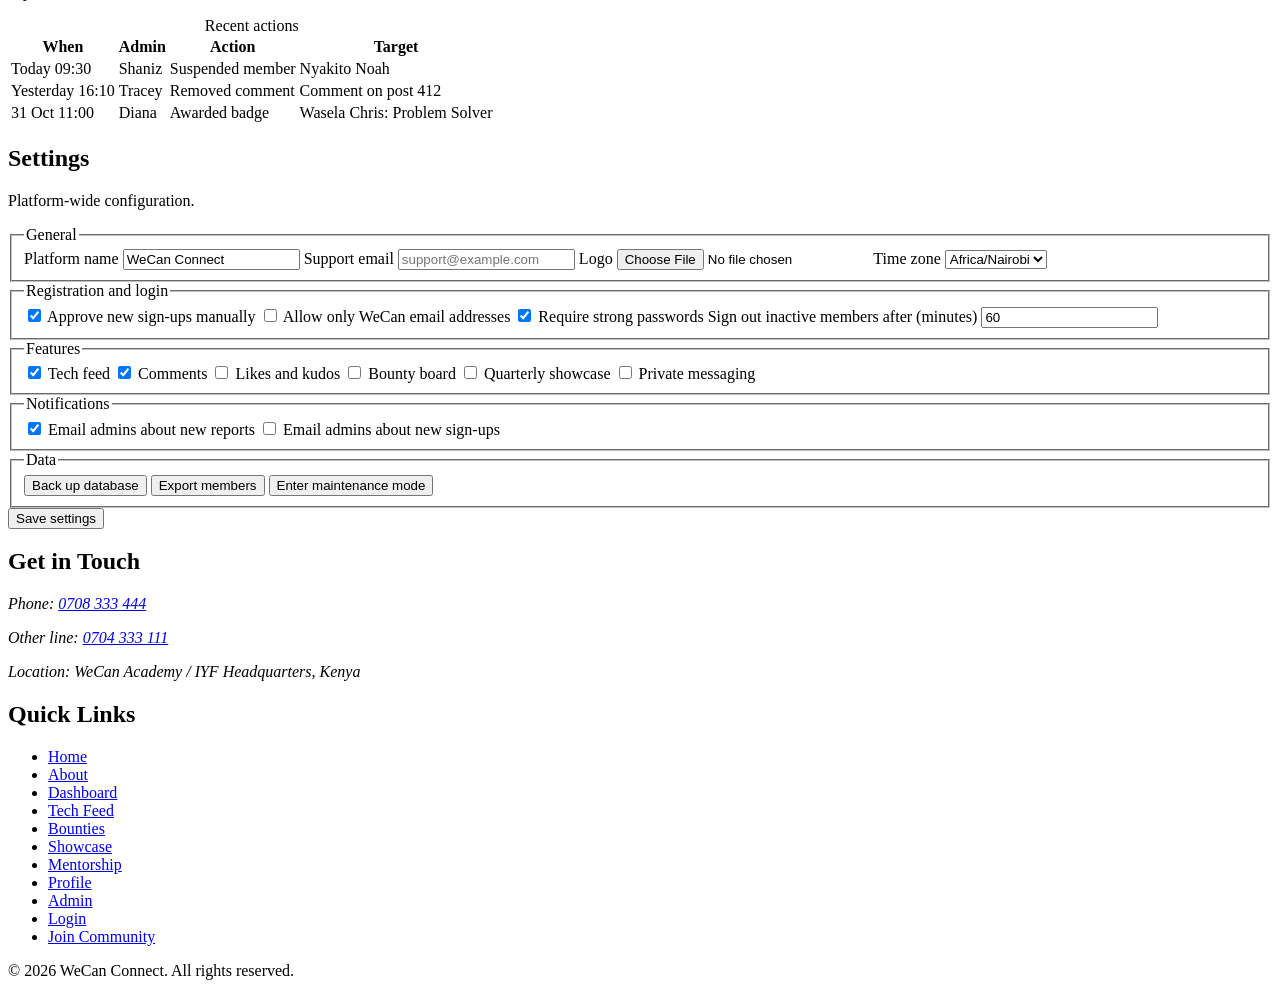
==== commit 7c17bb6a: "Share one navigation and footer across every page. Point the links at real pages and load styles.css" ====
--- a/admin.html
+++ b/admin.html
@@ -4,8 +4,28 @@
         <meta charset="utf-8">
         <meta name="viewport" content="width=device-width, initial-scale=1">
         <title>WeCan Connect – Admin Panel</title>
+        <link rel="stylesheet" href="styles.css">
     </head>
     <body>
+        <a href="#main-content" class="skip-link">Skip to content</a>
+        <header class="site-header">
+            <nav aria-label="Main navigation">
+                <a href="index.html" class="logo">WeCan Connect</a>
+                <button type="button" id="menu-toggle" aria-label="Open navigation menu" aria-expanded="false" aria-controls="primary-navigation">Menu</button>
+                <ul id="primary-navigation">
+                    <li><a href="index.html">Home</a></li>
+                    <li><a href="dashboard.html">Dashboard</a></li>
+                    <li><a href="feed.html">Tech Feed</a></li>
+                    <li><a href="bounties.html">Bounties</a></li>
+                    <li><a href="showcase.html">Showcase</a></li>
+                    <li><a href="mentorship.html">Mentorship</a></li>
+                    <li><a href="profile.html">Profile</a></li>
+                    <li><a href="admin.html" aria-current="page">Admin</a></li>
+                    <li><a href="login.html">Login</a></li>
+                    <li><a href="login.html#sign-up">Join Community</a></li>
+                </ul>
+            </nav>
+        </header>
         <aside>
             <h1>WeCan Connect</h1>
             <p>Administration</p>
@@ -86,7 +106,7 @@
                     </menu>
                 </details>
             </header>
-            <main>
+            <main id="main-content">
                 <!-- DASHBOARD -->
                 <section id="dashboard" aria-labelledby="h-dashboard">
                     <header>
@@ -283,7 +303,7 @@
                                         <input type="file" accept="image/*">
                                     </label>
                                     <label>
-                                        Wecan cohort
+                                        WeCan cohort
                                         <select>
                                             <option>Season 1</option>
                                             <option>Season 2</option>
@@ -319,7 +339,7 @@
                 <section id="cohorts" aria-labelledby="h-cohorts">
                     <header>
                         <h2 id="h-cohorts">Cohorts and seasons</h2>
-                        <p>Organize members by the Wecan season they joined.</p>
+                        <p>Organize members by the WeCan season they joined.</p>
                     </header>
                     <article class="panel scroll">
                         <table>
@@ -1032,7 +1052,7 @@
                             </label>
                             <label class="check">
                                 <input type="checkbox">
-                                Allow only Wecan email addresses
+                                Allow only WeCan email addresses
                             </label>
                             <label class="check">
                                 <input type="checkbox" checked="">
@@ -1094,6 +1114,33 @@
                 </section>
             </main>
         </div>
-        <footer>WeCan Connect admin panel</footer>
+        <footer class="site-footer">
+            <section aria-labelledby="contact-heading">
+                <h2 id="contact-heading">Get in Touch</h2>
+                <address>
+                    <p>Phone: <a href="tel:+254708333444">0708 333 444</a></p>
+                    <p>Other line: <a href="tel:+254704333111">0704 333 111</a></p>
+                    <p>Location: WeCan Academy / IYF Headquarters, Kenya</p>
+                </address>
+            </section>
+            <nav aria-label="Footer navigation">
+                <h2>Quick Links</h2>
+                <ul>
+                    <li><a href="index.html">Home</a></li>
+                    <li><a href="index.html#about">About</a></li>
+                    <li><a href="dashboard.html">Dashboard</a></li>
+                    <li><a href="feed.html">Tech Feed</a></li>
+                    <li><a href="bounties.html">Bounties</a></li>
+                    <li><a href="showcase.html">Showcase</a></li>
+                    <li><a href="mentorship.html">Mentorship</a></li>
+                    <li><a href="profile.html">Profile</a></li>
+                    <li><a href="admin.html">Admin</a></li>
+                    <li><a href="login.html">Login</a></li>
+                    <li><a href="login.html#sign-up">Join Community</a></li>
+                </ul>
+            </nav>
+            <p class="footer-bottom">&copy; 2026 WeCan Connect. All rights reserved.</p>
+        </footer>
+        <script src="nav.js"></script>
     </body>
 </html>
--- a/styles.css
+++ b/styles.css
@@ -0,0 +1 @@
+/* Shared stylesheet for WeCan Connect. Visual styles will be added here. */
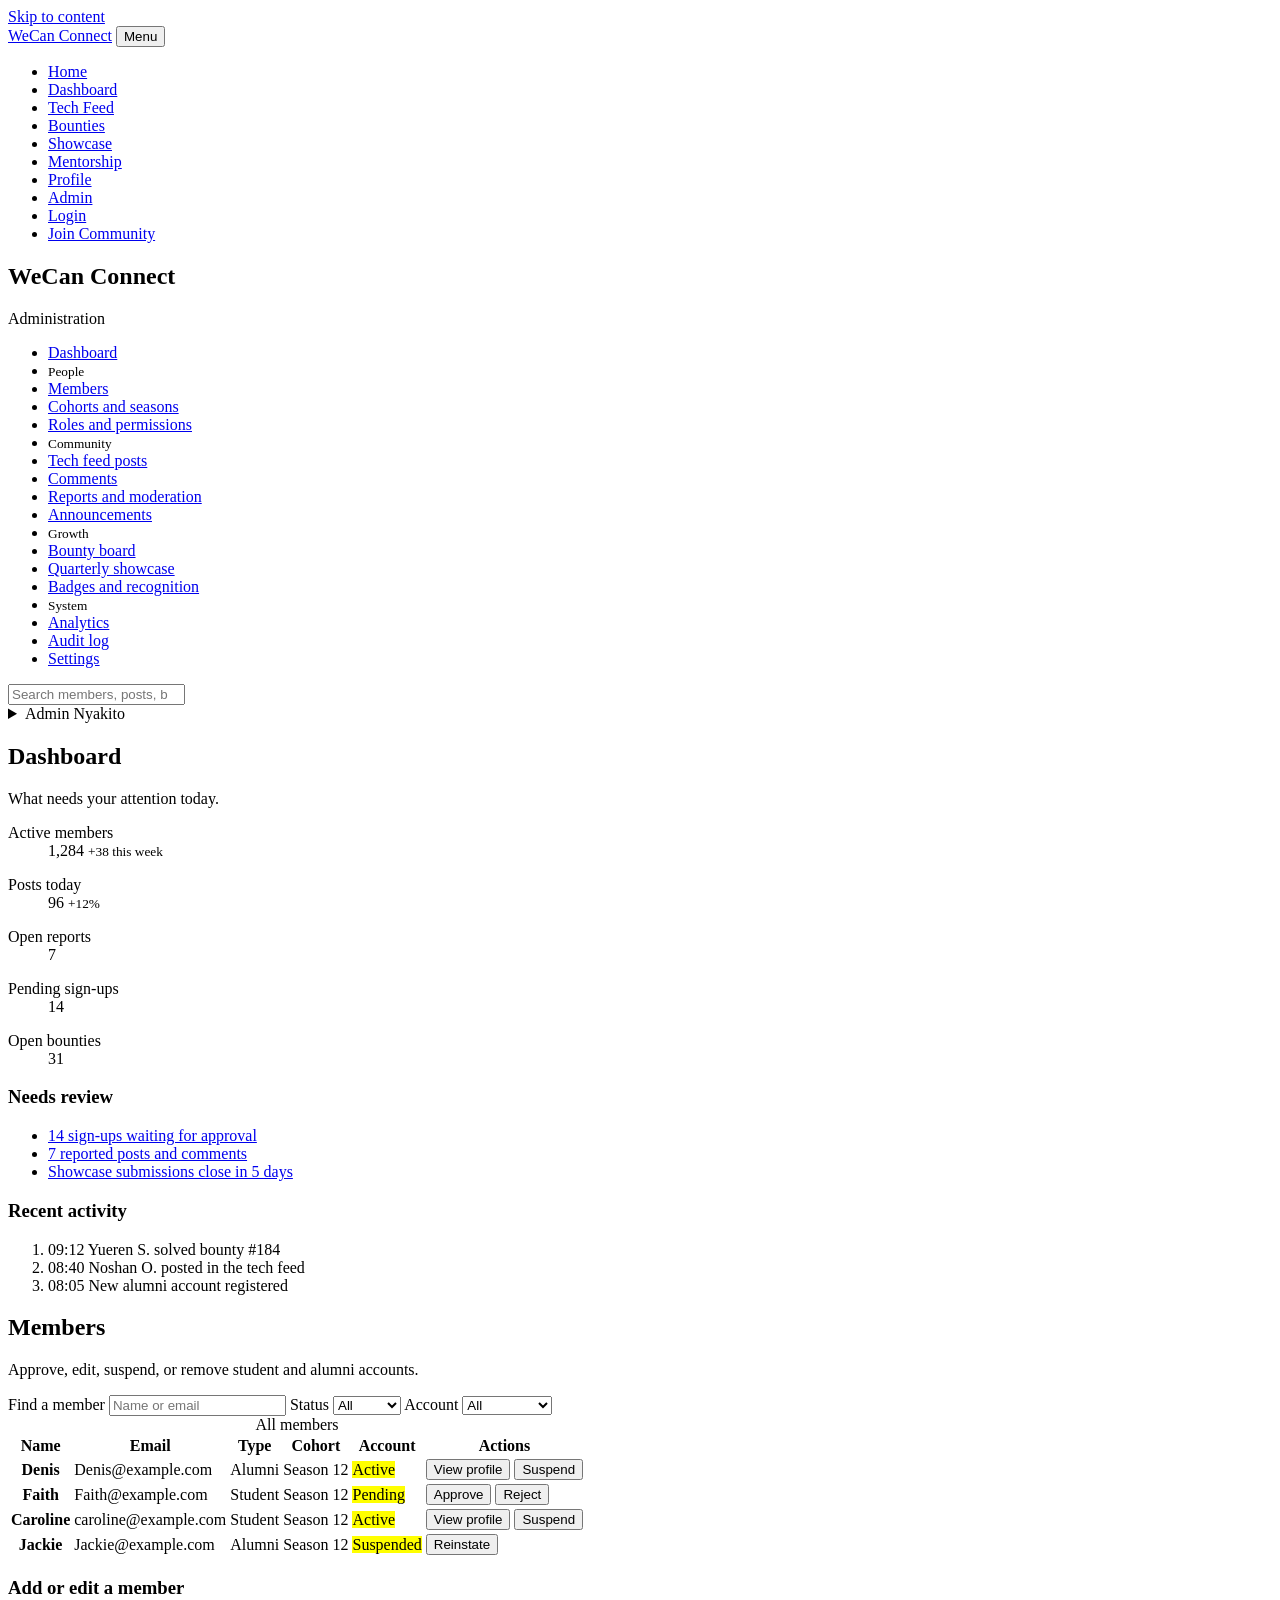
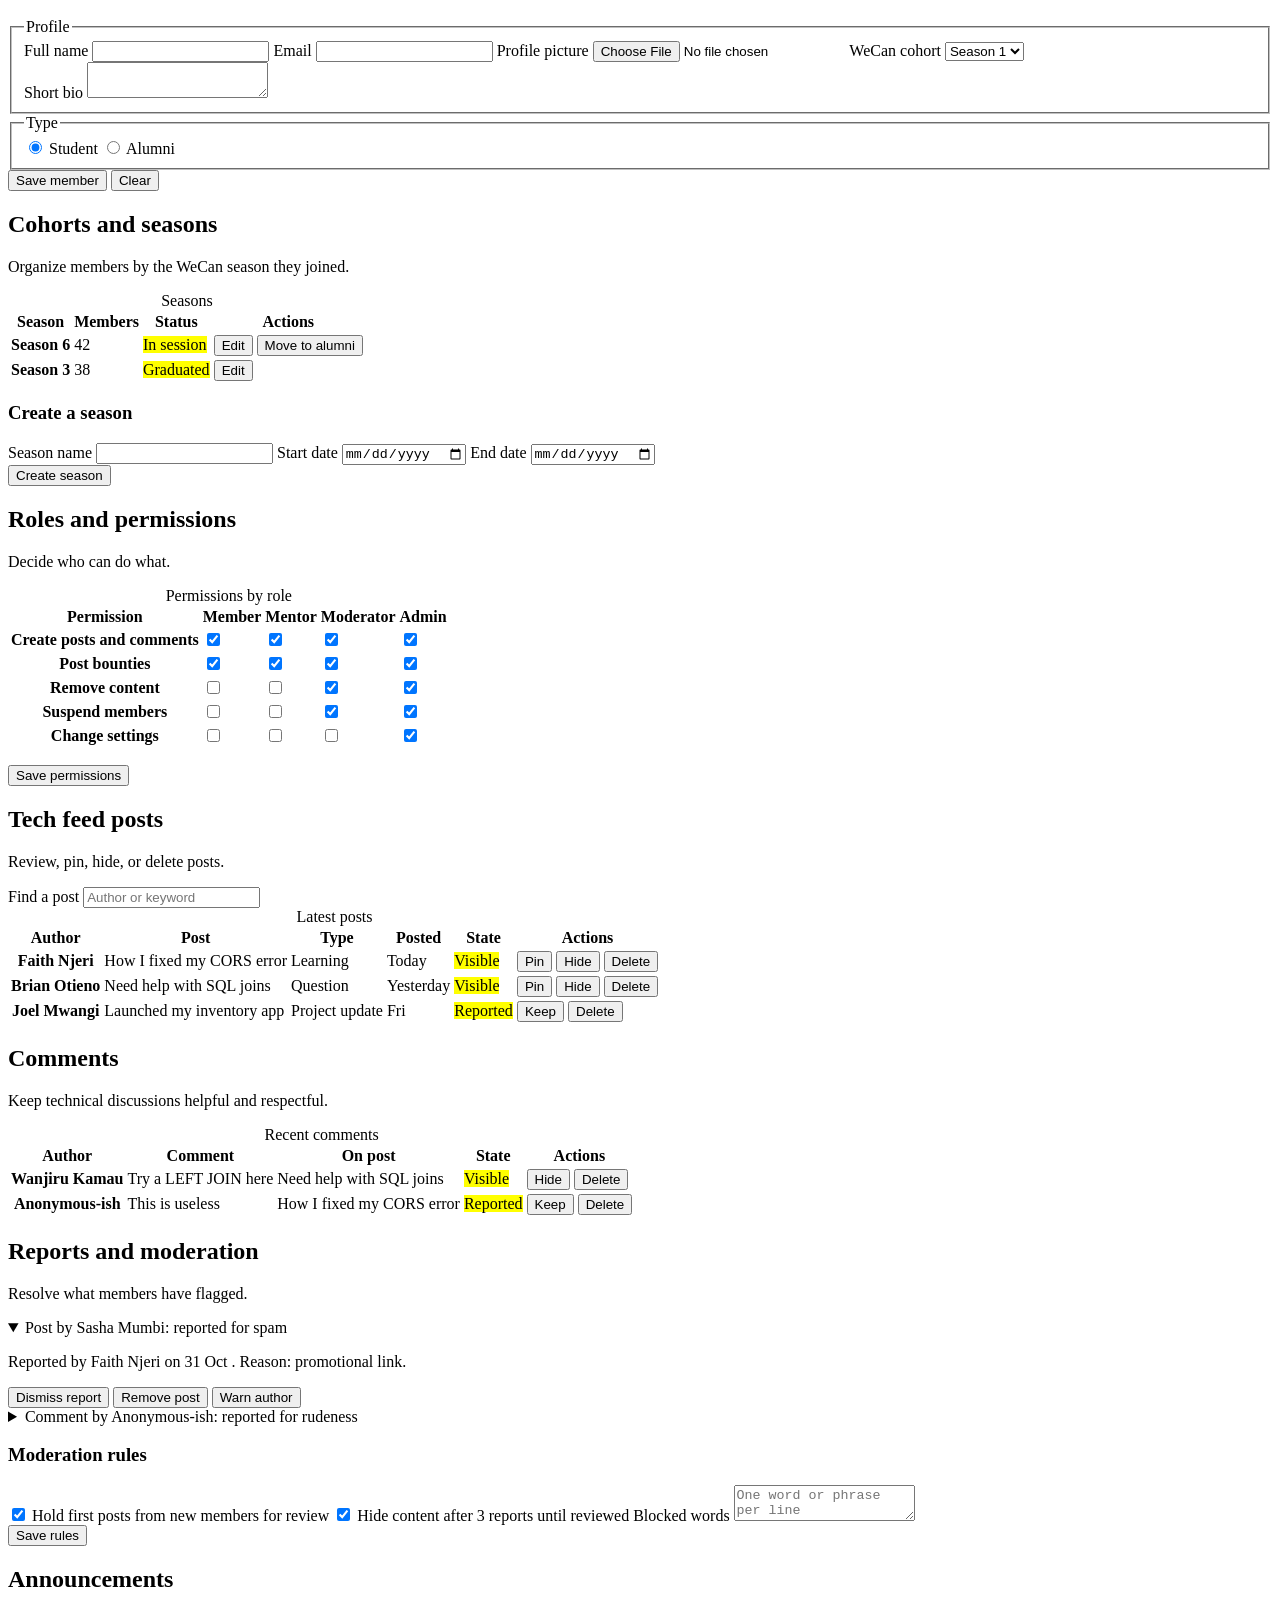
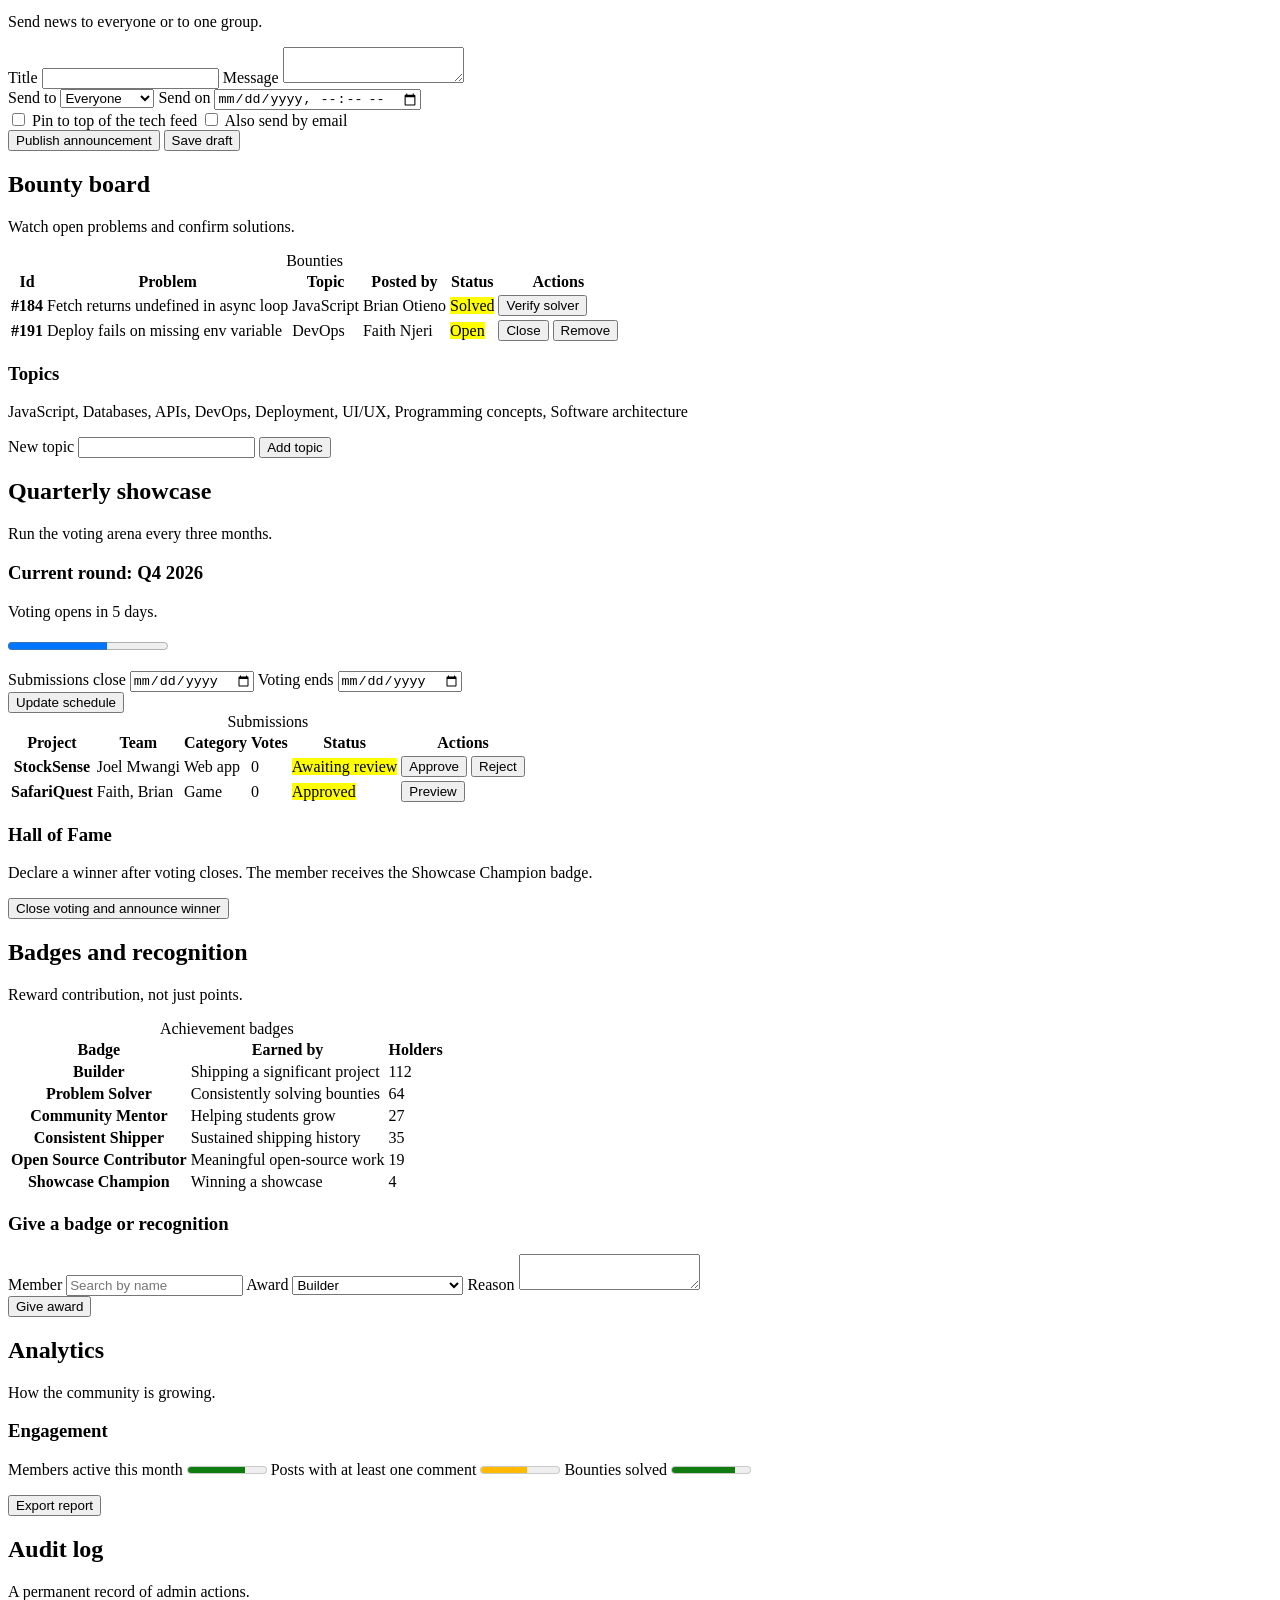
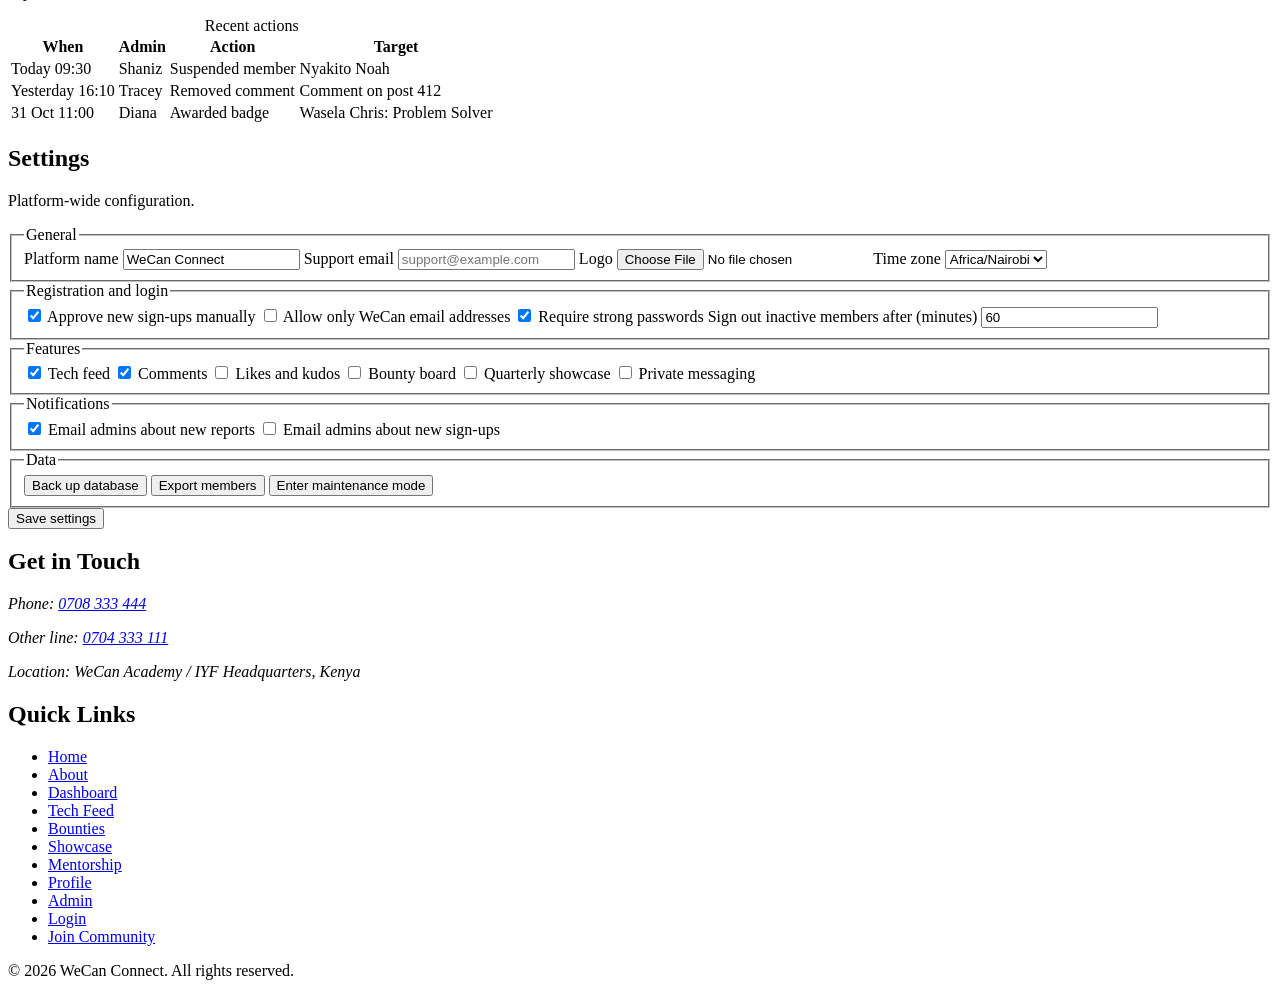
==== commit df2e1955: "Fix HTML inconsistencies in admin page" ====
--- a/admin.html
+++ b/admin.html
@@ -233,7 +233,7 @@
                                 <tr>
                                     <th scope="row">Denis</th>
                                     <td>Denis@example.com</td>
-                                    <td>Alumna</td>
+                                    <td>Alumni</td>
                                     <td>Season 12</td>
                                     <td>
                                         <mark class="ok">Active</mark>
@@ -272,7 +272,7 @@
                                 <tr>
                                     <th scope="row">Jackie</th>
                                     <td>Jackie@example.com</td>
-                                    <td>Alumnus</td>
+                                    <td>Alumni</td>
                                     <td>Season 12</td>
                                     <td>
                                         <mark class="bad">Suspended</mark>
